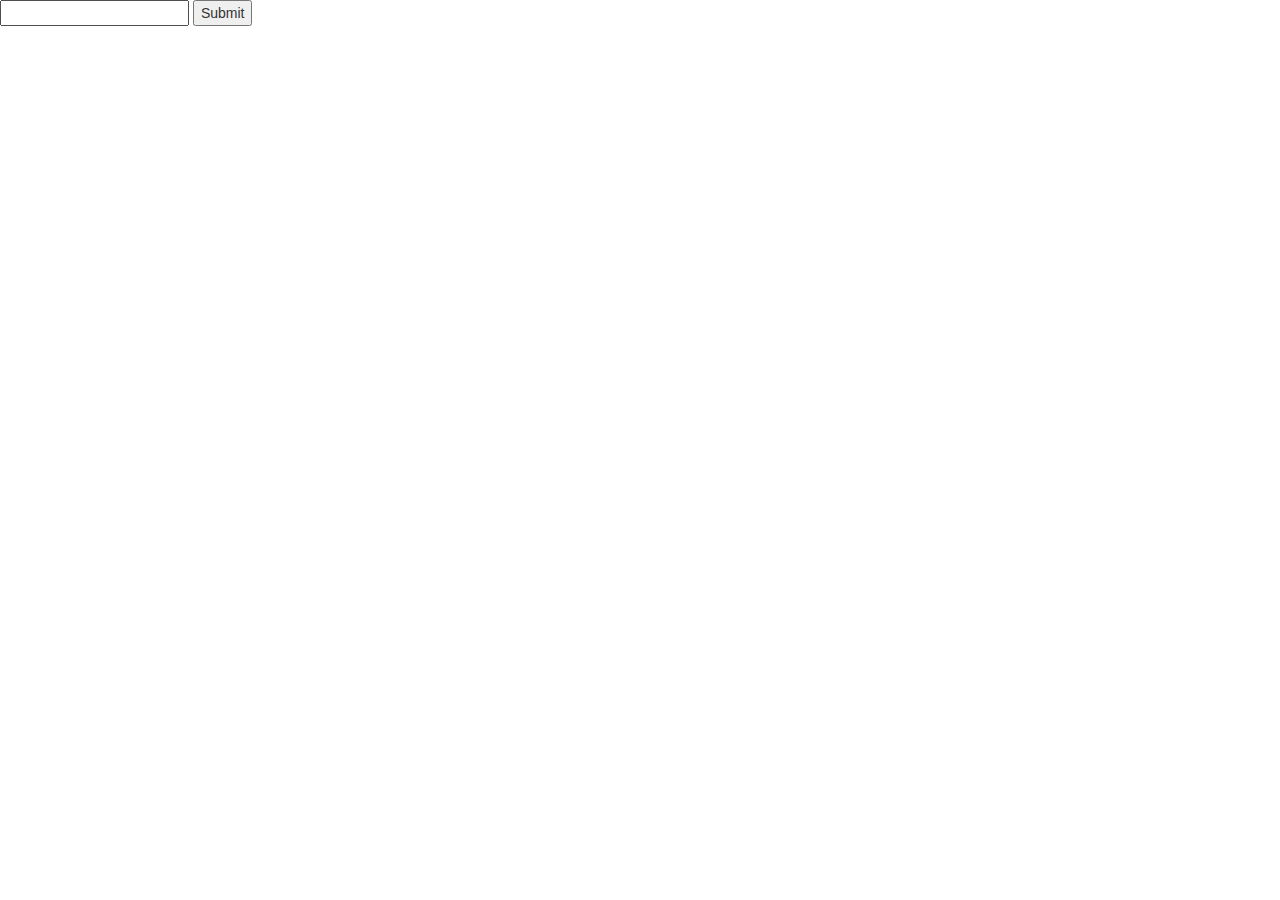
==== auction/ENCS691K_Frontend/WebContent/index.html @ 4fe645fc "init commit" ====
<!DOCTYPE html PUBLIC "-//W3C//DTD XHTML 1.0 Transitional//EN" "http://www.w3.org/TR/xhtml1/DTD/xhtml1-transitional.dtd">
<html xmlns="http://www.w3.org/1999/xhtml">
<head>
<meta http-equiv="Content-Type" content="text/html; charset=utf-8" />
<link rel="stylesheet" href="http://maxcdn.bootstrapcdn.com/bootstrap/3.2.0/css/bootstrap.min.css">
<title>Untitled Document</title>
</head>

<body>
<form method="post" action="http://localhost:8080/greeting">
<input type="text" name="name" />
<input type="submit" />
</form>

</body>
</html>
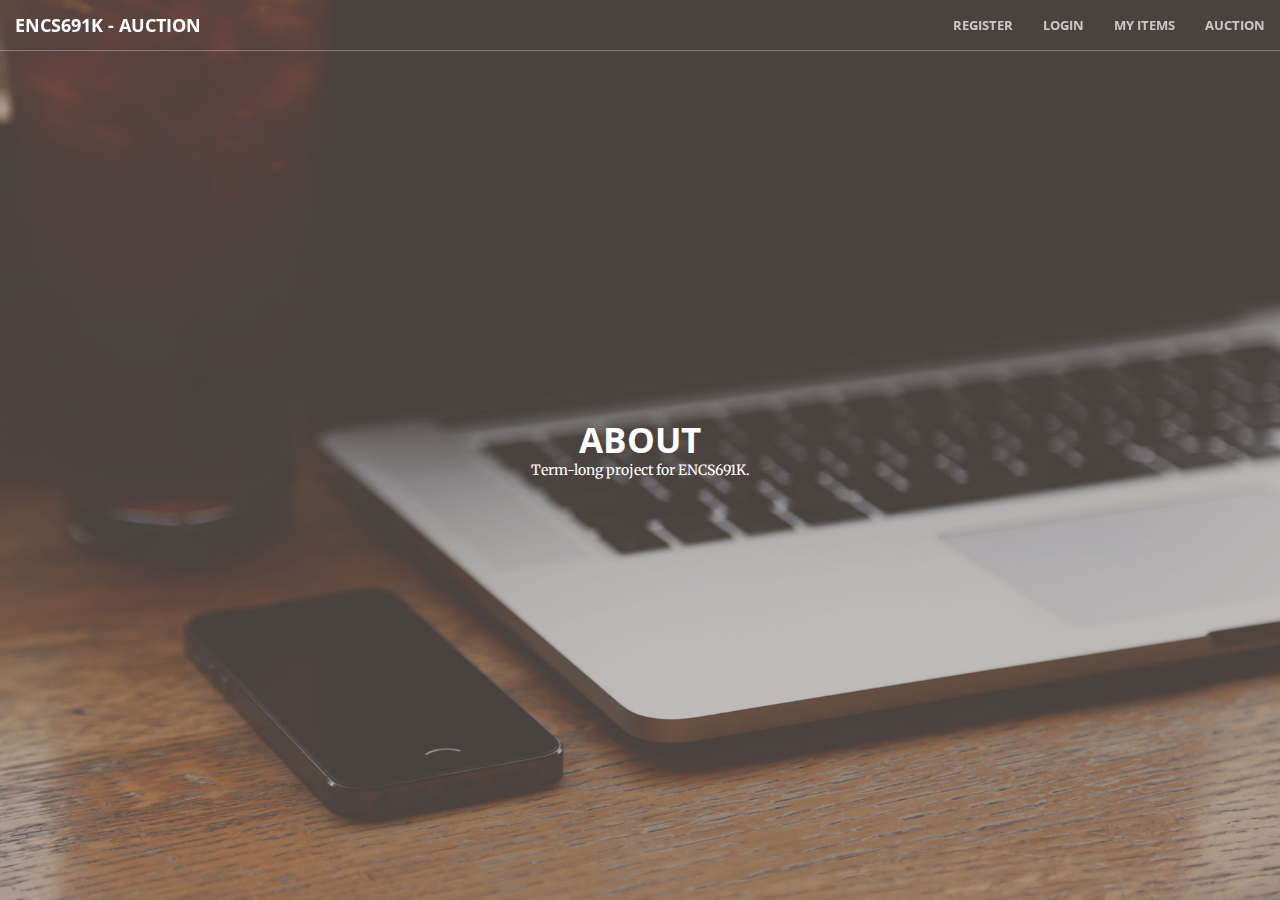
==== commit 6dffc7cb: "template" ====
--- a/auction/ENCS691K_Frontend/WebContent/index.html
+++ b/auction/ENCS691K_Frontend/WebContent/index.html
@@ -1,16 +1,157 @@
-<!DOCTYPE html PUBLIC "-//W3C//DTD XHTML 1.0 Transitional//EN" "http://www.w3.org/TR/xhtml1/DTD/xhtml1-transitional.dtd">
-<html xmlns="http://www.w3.org/1999/xhtml">
+<!DOCTYPE html>
+<html lang="en">
+
 <head>
-<meta http-equiv="Content-Type" content="text/html; charset=utf-8" />
-<link rel="stylesheet" href="http://maxcdn.bootstrapcdn.com/bootstrap/3.2.0/css/bootstrap.min.css">
-<title>Untitled Document</title>
+
+<meta charset="utf-8">
+<meta http-equiv="X-UA-Compatible" content="IE=edge">
+<meta name="viewport" content="width=device-width, initial-scale=1">
+<meta name="description" content="">
+<meta name="author" content="">
+
+<title>ENCS691K - Auction</title>
+
+<!-- Bootstrap Core CSS -->
+<link rel="stylesheet" href="css/bootstrap.min.css" type="text/css">
+
+<!-- Custom Fonts -->
+<link
+	href='http://fonts.googleapis.com/css?family=Open+Sans:300italic,400italic,600italic,700italic,800italic,400,300,600,700,800'
+	rel='stylesheet' type='text/css'>
+<link
+	href='http://fonts.googleapis.com/css?family=Merriweather:400,300,300italic,400italic,700,700italic,900,900italic'
+	rel='stylesheet' type='text/css'>
+<link rel="stylesheet" href="font-awesome/css/font-awesome.min.css"
+	type="text/css">
+
+<!-- Plugin CSS -->
+<link rel="stylesheet" href="css/animate.min.css" type="text/css">
+
+<!-- Custom CSS -->
+<link rel="stylesheet" href="css/creative.css" type="text/css">
+
+<!-- Style -->
+<link rel="stylesheet" href="css/style.css" type="text/css">
+
+<!-- HTML5 Shim and Respond.js IE8 support of HTML5 elements and media queries -->
+<!-- WARNING: Respond.js doesn't work if you view the page via file:// -->
+<!--[if lt IE 9]>
+        <script src="https://oss.maxcdn.com/libs/html5shiv/3.7.0/html5shiv.js"></script>
+        <script src="https://oss.maxcdn.com/libs/respond.js/1.4.2/respond.min.js"></script>
+    <![endif]-->
+
 </head>
 
-<body>
-<form method="post" action="http://localhost:8080/greeting">
-<input type="text" name="name" />
-<input type="submit" />
-</form>
+<body id="page-top">
+
+	<nav id="mainNav" class="navbar navbar-default navbar-fixed-top">
+		<div class="container-fluid">
+			<!-- Brand and toggle get grouped for better mobile display -->
+			<div class="navbar-header">
+				<button type="button" class="navbar-toggle collapsed"
+					data-toggle="collapse" data-target="#bs-example-navbar-collapse-1">
+					<span class="sr-only">Toggle navigation</span> <span
+						class="icon-bar"></span> <span class="icon-bar"></span> <span
+						class="icon-bar"></span>
+				</button>
+				<a class="navbar-brand page-scroll" href="#page-top"
+					onclick="toggleSectionDivs('about')">ENCS691K - Auction</a>
+			</div>
+
+			<!-- Collect the nav links, forms, and other content for toggling -->
+			<div class="collapse navbar-collapse"
+				id="bs-example-navbar-collapse-1">
+				<ul class="nav navbar-nav navbar-right">
+					<li><a class="page-scroll" href="#about"
+						onclick="toggleSectionDivs('register')">Register</a></li>
+					<li><a class="page-scroll" href="#services"
+						onclick="toggleSectionDivs('login')">Login</a></li>
+					<li><a class="page-scroll" href="#portfolio"
+						onclick="toggleSectionDivs('my_items')">My Items</a></li>
+					<li><a class="page-scroll" href="#contact"
+						onclick="toggleSectionDivs('auction')">Auction</a></li>
+				</ul>
+			</div>
+			<!-- /.navbar-collapse -->
+		</div>
+		<!-- /.container-fluid -->
+	</nav>
+
+	<header>
+		<div class="header-content">
+			<div class="header-content-inner">
+
+				<div class="all">
+
+					<div class="section" id="about">
+						<h1>About</h1>
+						Term-long project for ENCS691K.
+					</div>
+
+					<div class="section" id="register">
+						<h1>Register</h1>
+						<form id="registerFrm" action="http://localhost:8080/register" method="post">
+							<div class="form-group">
+								<lable>Username: </lable>
+								<input class="form-control" type="text" name="username" /> <br />
+								<lable>Password: </lable>
+								<input class="form-control" type="text" name="password" /> <br />
+								<input class="form-control" type="button" value="Register"
+									onclick="alert('s');submitForm('register','registerFrm');alert('k');" />
+							<input class="form-control" type="submit">
+							</div>
+						</form>
+					</div>
+
+					<div class="section" id="login">
+						<h1>Login</h1>
+						<form id="loginFrm">
+							<div class="form-group">
+								<lable>Username: </lable>
+								<input class="form-control" type="text" name="username" /> <br />
+								<lable>Password: </lable>
+								<input class="form-control" type="text" name="password" /> <br />
+								<input class="form-control" type="button" value="Register"
+									onclick="submitForm('login','loginFrm')" />
+							</div>
+						</form>
+					</div>
+
+					<div class="section" id="my_items">
+						<h1>My Items</h1>
+					</div>
+
+					<div class="section" id="auction">
+						<h1>Auction</h1>
+					</div>
+
+
+				</div>
+
+
+
+			</div>
+		</div>
+	</header>
+
+
+	<!-- jQuery -->
+	<script src="js/jquery.js"></script>
+
+	<!-- Bootstrap Core JavaScript -->
+	<script src="js/bootstrap.min.js"></script>
+
+	<!-- Plugin JavaScript -->
+	<script src="js/jquery.easing.min.js"></script>
+	<script src="js/jquery.fittext.js"></script>
+	<script src="js/wow.min.js"></script>
+
+	<!-- Custom Theme JavaScript -->
+	<script src="js/creative.js"></script>
+
+	<!-- Custom Theme JavaScript -->
+	<script src="js/scripts.js"></script>
 
 </body>
+
 </html>
--- a/auction/ENCS691K_Frontend/WebContent/css/creative.css
+++ b/auction/ENCS691K_Frontend/WebContent/css/creative.css
@@ -0,0 +1,476 @@
+/*!
+ * Start Bootstrap - Creative Bootstrap Theme (http://startbootstrap.com)
+ * Code licensed under the Apache License v2.0.
+ * For details, see http://www.apache.org/licenses/LICENSE-2.0.
+ */
+
+html,
+body {
+    width: 100%;
+    height: 100%;
+}
+
+body {
+    font-family: Merriweather,'Helvetica Neue',Arial,sans-serif;
+}
+
+hr {
+    max-width: 50px;
+    border-color: #f05f40;
+    border-width: 3px;
+}
+
+hr.light {
+    border-color: #fff;
+}
+
+a {
+    color: #f05f40;
+    -webkit-transition: all .35s;
+    -moz-transition: all .35s;
+    transition: all .35s;
+}
+
+a:hover,
+a:focus {
+    color: #eb3812;
+}
+
+h1,
+h2,
+h3,
+h4,
+h5,
+h6 {
+    font-family: 'Open Sans','Helvetica Neue',Arial,sans-serif;
+}
+
+p {
+    margin-bottom: 20px;
+    font-size: 16px;
+    line-height: 1.5;
+}
+
+.bg-primary {
+    background-color: #f05f40;
+}
+
+.bg-dark {
+    color: #fff;
+    background-color: #222;
+}
+
+.text-faded {
+    color: rgba(255,255,255,.7);
+}
+
+section {
+    padding: 100px 0;
+}
+
+aside {
+    padding: 50px 0;
+}
+
+.no-padding {
+    padding: 0;
+}
+
+.navbar-default {
+    border-color: rgba(34,34,34,.05);
+    font-family: 'Open Sans','Helvetica Neue',Arial,sans-serif;
+    background-color: #fff;
+    -webkit-transition: all .35s;
+    -moz-transition: all .35s;
+    transition: all .35s;
+}
+
+.navbar-default .navbar-header .navbar-brand {
+    text-transform: uppercase;
+    font-family: 'Open Sans','Helvetica Neue',Arial,sans-serif;
+    font-weight: 700;
+    color: #f05f40;
+}
+
+.navbar-default .navbar-header .navbar-brand:hover,
+.navbar-default .navbar-header .navbar-brand:focus {
+    color: #eb3812;
+}
+
+.navbar-default .nav > li>a,
+.navbar-default .nav>li>a:focus {
+    text-transform: uppercase;
+    font-size: 13px;
+    font-weight: 700;
+    color: #222;
+}
+
+.navbar-default .nav > li>a:hover,
+.navbar-default .nav>li>a:focus:hover {
+    color: #f05f40;
+}
+
+.navbar-default .nav > li.active>a,
+.navbar-default .nav>li.active>a:focus {
+    color: #f05f40!important;
+    background-color: transparent;
+}
+
+.navbar-default .nav > li.active>a:hover,
+.navbar-default .nav>li.active>a:focus:hover {
+    background-color: transparent;
+}
+
+@media(min-width:768px) {
+    .navbar-default {
+        border-color: rgba(255,255,255,.3);
+        background-color: transparent;
+    }
+
+    .navbar-default .navbar-header .navbar-brand {
+        color: rgba(255,255,255,.7);
+    }
+
+    .navbar-default .navbar-header .navbar-brand:hover,
+    .navbar-default .navbar-header .navbar-brand:focus {
+        color: #fff;
+    }
+
+    .navbar-default .nav > li>a,
+    .navbar-default .nav>li>a:focus {
+        color: rgba(255,255,255,.7);
+    }
+
+    .navbar-default .nav > li>a:hover,
+    .navbar-default .nav>li>a:focus:hover {
+        color: #fff;
+    }
+
+    .navbar-default.affix {
+        border-color: rgba(34,34,34,.05);
+        background-color: #fff;
+    }
+
+    .navbar-default.affix .navbar-header .navbar-brand {
+        font-size: 14px;
+        color: #f05f40;
+    }
+
+    .navbar-default.affix .navbar-header .navbar-brand:hover,
+    .navbar-default.affix .navbar-header .navbar-brand:focus {
+        color: #eb3812;
+    }
+
+    .navbar-default.affix .nav > li>a,
+    .navbar-default.affix .nav>li>a:focus {
+        color: #222;
+    }
+
+    .navbar-default.affix .nav > li>a:hover,
+    .navbar-default.affix .nav>li>a:focus:hover {
+        color: #f05f40;
+    }
+}
+
+header {
+    position: relative;
+    width: 100%;
+    min-height: auto;
+    text-align: center;
+    color: #fff;
+    background-image: url(../img/header.jpg);
+    background-position: center;
+    -webkit-background-size: cover;
+    -moz-background-size: cover;
+    background-size: cover;
+    -o-background-size: cover;
+}
+
+header .header-content {
+    position: relative;
+    width: 100%;
+    padding: 100px 15px;
+    text-align: center;
+}
+
+header .header-content .header-content-inner h1 {
+    margin-top: 0;
+    margin-bottom: 0;
+    text-transform: uppercase;
+    font-weight: 700;
+}
+
+header .header-content .header-content-inner hr {
+    margin: 30px auto;
+}
+
+header .header-content .header-content-inner p {
+    margin-bottom: 50px;
+    font-size: 16px;
+    font-weight: 300;
+    color: rgba(255,255,255,.7);
+}
+
+@media(min-width:768px) {
+    header {
+        min-height: 100%;
+    }
+
+    header .header-content {
+        position: absolute;
+        top: 50%;
+        padding: 0 50px;
+        -webkit-transform: translateY(-50%);
+        -ms-transform: translateY(-50%);
+        transform: translateY(-50%);
+    }
+
+    header .header-content .header-content-inner {
+        margin-right: auto;
+        margin-left: auto;
+        max-width: 1000px;
+    }
+
+    header .header-content .header-content-inner p {
+        margin-right: auto;
+        margin-left: auto;
+        max-width: 80%;
+        font-size: 18px;
+    }
+}
+
+.section-heading {
+    margin-top: 0;
+}
+
+.service-box {
+    margin: 50px auto 0;
+    max-width: 400px;
+}
+
+@media(min-width:992px) {
+    .service-box {
+        margin: 20px auto 0;
+    }
+}
+
+.service-box p {
+    margin-bottom: 0;
+}
+
+.portfolio-box {
+    display: block;
+    position: relative;
+    margin: 0 auto;
+    max-width: 650px;
+}
+
+.portfolio-box .portfolio-box-caption {
+    display: block;
+    position: absolute;
+    bottom: 0;
+    width: 100%;
+    height: 100%;
+    text-align: center;
+    color: #fff;
+    opacity: 0;
+    background: rgba(240,95,64,.9);
+    -webkit-transition: all .35s;
+    -moz-transition: all .35s;
+    transition: all .35s;
+}
+
+.portfolio-box .portfolio-box-caption .portfolio-box-caption-content {
+    position: absolute;
+    top: 50%;
+    width: 100%;
+    text-align: center;
+    transform: translateY(-50%);
+}
+
+.portfolio-box .portfolio-box-caption .portfolio-box-caption-content .project-category,
+.portfolio-box .portfolio-box-caption .portfolio-box-caption-content .project-name {
+    padding: 0 15px;
+    font-family: 'Open Sans','Helvetica Neue',Arial,sans-serif;
+}
+
+.portfolio-box .portfolio-box-caption .portfolio-box-caption-content .project-category {
+    text-transform: uppercase;
+    font-size: 14px;
+    font-weight: 600;
+}
+
+.portfolio-box .portfolio-box-caption .portfolio-box-caption-content .project-name {
+    font-size: 18px;
+}
+
+.portfolio-box:hover .portfolio-box-caption {
+    opacity: 1;
+}
+
+@media(min-width:768px) {
+    .portfolio-box .portfolio-box-caption .portfolio-box-caption-content .project-category {
+        font-size: 16px;
+    }
+
+    .portfolio-box .portfolio-box-caption .portfolio-box-caption-content .project-name {
+        font-size: 22px;
+    }
+}
+
+.call-to-action h2 {
+    margin: 0 auto 20px;
+}
+
+.text-primary {
+    color: #f05f40;
+}
+
+.no-gutter > [class*=col-] {
+    padding-right: 0;
+    padding-left: 0;
+}
+
+.btn-default {
+    border-color: #fff;
+    color: #222;
+    background-color: #fff;
+    -webkit-transition: all .35s;
+    -moz-transition: all .35s;
+    transition: all .35s;
+}
+
+.btn-default:hover,
+.btn-default:focus,
+.btn-default.focus,
+.btn-default:active,
+.btn-default.active,
+.open > .dropdown-toggle.btn-default {
+    border-color: #ededed;
+    color: #222;
+    background-color: #f2f2f2;
+}
+
+.btn-default:active,
+.btn-default.active,
+.open > .dropdown-toggle.btn-default {
+    background-image: none;
+}
+
+.btn-default.disabled,
+.btn-default[disabled],
+fieldset[disabled] .btn-default,
+.btn-default.disabled:hover,
+.btn-default[disabled]:hover,
+fieldset[disabled] .btn-default:hover,
+.btn-default.disabled:focus,
+.btn-default[disabled]:focus,
+fieldset[disabled] .btn-default:focus,
+.btn-default.disabled.focus,
+.btn-default[disabled].focus,
+fieldset[disabled] .btn-default.focus,
+.btn-default.disabled:active,
+.btn-default[disabled]:active,
+fieldset[disabled] .btn-default:active,
+.btn-default.disabled.active,
+.btn-default[disabled].active,
+fieldset[disabled] .btn-default.active {
+    border-color: #fff;
+    background-color: #fff;
+}
+
+.btn-default .badge {
+    color: #fff;
+    background-color: #222;
+}
+
+.btn-primary {
+    border-color: #f05f40;
+    color: #fff;
+    background-color: #f05f40;
+    -webkit-transition: all .35s;
+    -moz-transition: all .35s;
+    transition: all .35s;
+}
+
+.btn-primary:hover,
+.btn-primary:focus,
+.btn-primary.focus,
+.btn-primary:active,
+.btn-primary.active,
+.open > .dropdown-toggle.btn-primary {
+    border-color: #ed431f;
+    color: #fff;
+    background-color: #ee4b28;
+}
+
+.btn-primary:active,
+.btn-primary.active,
+.open > .dropdown-toggle.btn-primary {
+    background-image: none;
+}
+
+.btn-primary.disabled,
+.btn-primary[disabled],
+fieldset[disabled] .btn-primary,
+.btn-primary.disabled:hover,
+.btn-primary[disabled]:hover,
+fieldset[disabled] .btn-primary:hover,
+.btn-primary.disabled:focus,
+.btn-primary[disabled]:focus,
+fieldset[disabled] .btn-primary:focus,
+.btn-primary.disabled.focus,
+.btn-primary[disabled].focus,
+fieldset[disabled] .btn-primary.focus,
+.btn-primary.disabled:active,
+.btn-primary[disabled]:active,
+fieldset[disabled] .btn-primary:active,
+.btn-primary.disabled.active,
+.btn-primary[disabled].active,
+fieldset[disabled] .btn-primary.active {
+    border-color: #f05f40;
+    background-color: #f05f40;
+}
+
+.btn-primary .badge {
+    color: #f05f40;
+    background-color: #fff;
+}
+
+.btn {
+    border: 0;
+    border-radius: 300px;
+    text-transform: uppercase;
+    font-family: 'Open Sans','Helvetica Neue',Arial,sans-serif;
+    font-weight: 700;
+}
+
+.btn-xl {
+    padding: 15px 30px;
+}
+
+::-moz-selection {
+    text-shadow: none;
+    color: #fff;
+    background: #222;
+}
+
+::selection {
+    text-shadow: none;
+    color: #fff;
+    background: #222;
+}
+
+img::selection {
+    color: #fff;
+    background: 0 0;
+}
+
+img::-moz-selection {
+    color: #fff;
+    background: 0 0;
+}
+
+body {
+    webkit-tap-highlight-color: #222;
+}--- a/auction/ENCS691K_Frontend/WebContent/css/style.css
+++ b/auction/ENCS691K_Frontend/WebContent/css/style.css
@@ -0,0 +1,9 @@
+
+div.section{
+	display:none;
+}
+
+div.form-group{
+	width:300px;
+	margin: 0 auto;
+}